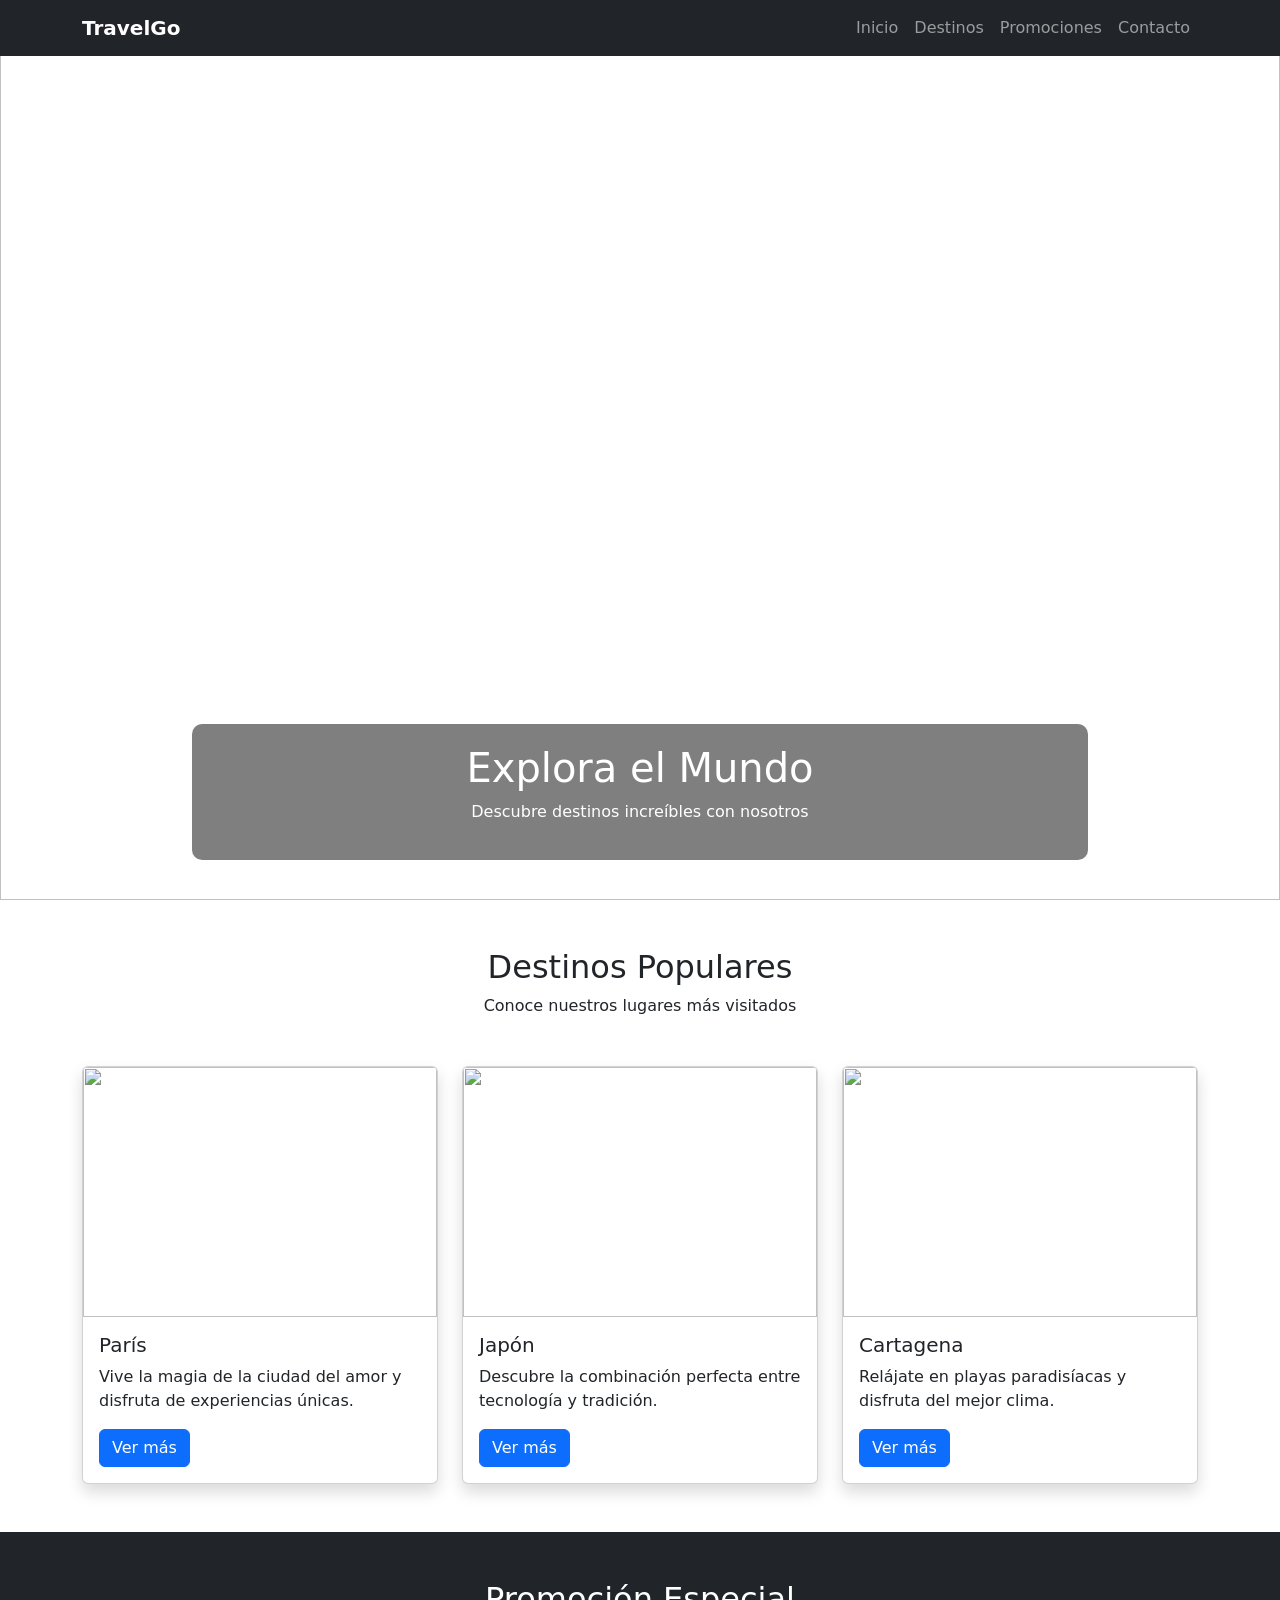
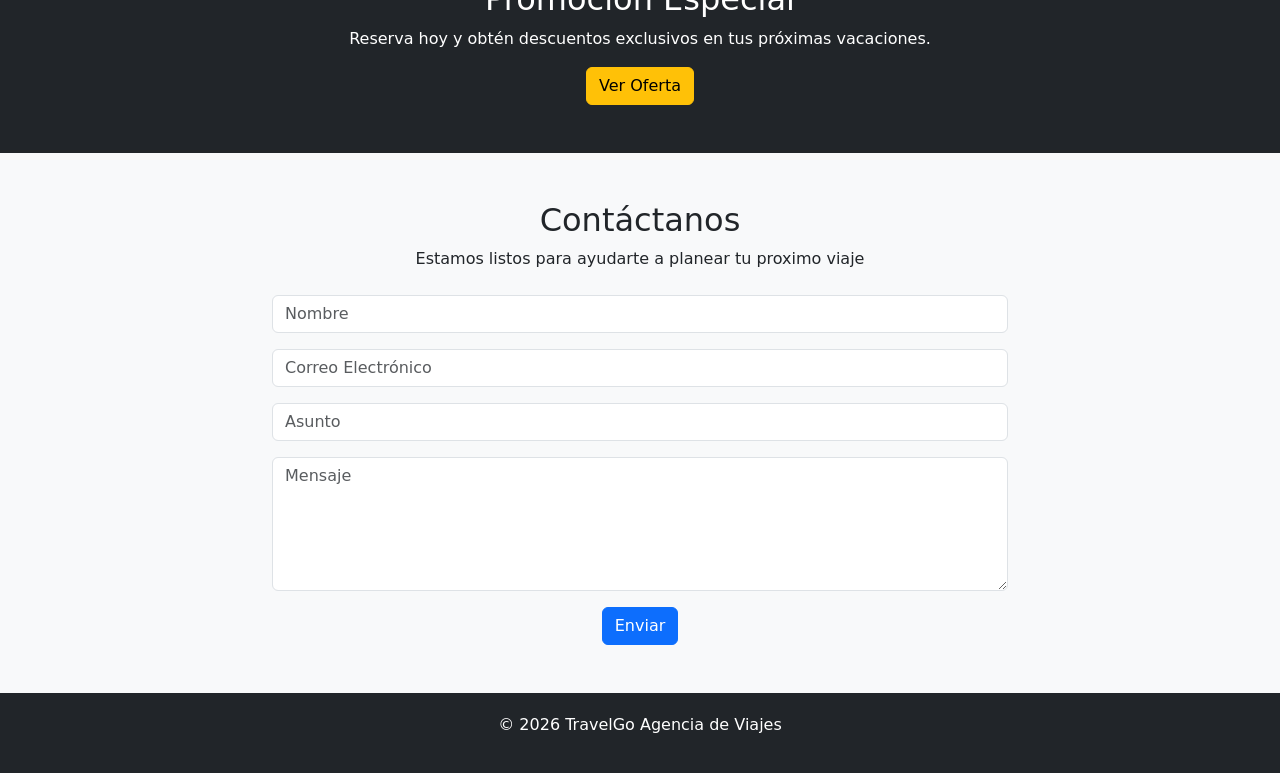
==== index.html @ 351bec2e "Creacion de index,css, readme" ====
<!DOCTYPE html>
<html lang="es">

<head>
    <meta charset="UTF-8">
    <meta name="viewport" content="width=device-width, initial-scale=1.0">
    <title>TravelGo Agencia de Viajes</title>

    <link rel="stylesheet" href="style.css">

    <link href="https://cdn.jsdelivr.net/npm/bootstrap@5.3.3/dist/css/bootstrap.min.css" rel="stylesheet">
</head>

<body>

    <nav class="navbar navbar-expand-lg navbar-dark bg-dark fixed-top">
        <div class="container">
            <a class="navbar-brand fw-bold" href="#">TravelGo</a>

            <button class="navbar-toggler" type="button" data-bs-toggle="collapse" data-bs-target="#menu">
                <span class="navbar-toggler-icon"></span>
            </button>

            <div class="collapse navbar-collapse" id="menu">
                <ul class="navbar-nav ms-auto">
                    <li class="nav-item">
                        <a class="nav-link" href="#inicio">Inicio</a>
                    </li>

                    <li class="nav-item">
                        <a class="nav-link" href="#destinos">Destinos</a>
                    </li>

                    <li class="nav-item">
                        <a class="nav-link" href="#promociones">Promociones</a>
                    </li>

                    <li class="nav-item">
                        <a class="nav-link" href="#contacto">Contacto</a>
                    </li>
                </ul>
            </div>
        </div>
    </nav>

    <section id="inicio">
        <div id="carouselViajes" class="carousel slide" data-bs-ride="carousel">

            <div class="carousel-indicators">
                <button type="button" data-bs-target="#carouselViajes" data-bs-slide-to="0" class="active"></button>
                <button type="button" data-bs-target="#carouselViajes" data-bs-slide-to="1"></button>
                <button type="button" data-bs-target="#carouselViajes" data-bs-slide-to="2"></button>
            </div>

            <div class="carousel-inner">

                <div class="carousel-item active">
                    <img src="https://images.unsplash.com/photo-1507525428034-b723cf961d3e" class="d-block w-100"
                        alt="">

                    <div class="carousel-caption">
                        <div class="hero-text">
                            <h1>Explora el Mundo</h1>
                            <p>Descubre destinos increíbles con nosotros</p>
                        </div>
                    </div>
                </div>

                <div class="carousel-item">
                    <img src="https://images.unsplash.com/photo-1493246507139-91e8fad9978e" class="d-block w-100"
                        alt="">

                    <div class="carousel-caption">
                        <div class="hero-text">
                            <h1>Aventuras Inolvidables</h1>
                            <p>Viaja a los lugares más hermosos del planeta</p>
                        </div>
                    </div>
                </div>

                <div class="carousel-item">
                    <img src="https://images.unsplash.com/photo-1506744038136-46273834b3fb" class="d-block w-100"
                        alt="">

                    <div class="carousel-caption">
                        <div class="hero-text">
                            <h1>Vacaciones Perfectas</h1>
                            <p>Planea tu próximo destino hoy mismo</p>
                        </div>
                    </div>
                </div>

            </div>

            <button class="carousel-control-prev" type="button" data-bs-target="#carouselViajes" data-bs-slide="prev">
                <span class="carousel-control-prev-icon"></span>
            </button>

            <button class="carousel-control-next" type="button" data-bs-target="#carouselViajes" data-bs-slide="next">
                <span class="carousel-control-next-icon"></span>
            </button>

        </div>
    </section>

    <section id="destinos" class="container py-5">
        <div class="text-center mb-5">
            <h2>Destinos Populares</h2>
            <p>Conoce nuestros lugares más visitados</p>
        </div>

        <div class="row g-4">

            <div class="col-md-4">
                <div class="card shadow">
                    <img src="https://images.unsplash.com/photo-1512453979798-5ea266f8880c" class="card-img-top" alt="">

                    <div class="card-body">
                        <h5 class="card-title">París</h5>

                        <p class="card-text">
                            Vive la magia de la ciudad del amor y disfruta de experiencias únicas.
                        </p>

                        <button class="btn btn-primary" data-bs-toggle="modal" data-bs-target="#modalParis">
                            Ver más
                        </button>
                    </div>
                </div>
            </div>

            <div class="col-md-4">
                <div class="card shadow">
                    <img src="https://images.unsplash.com/photo-1549692520-acc6669e2f0c" class="card-img-top" alt="">

                    <div class="card-body">
                        <h5 class="card-title">Japón</h5>

                        <p class="card-text">
                            Descubre la combinación perfecta entre tecnología y tradición.
                        </p>

                        <button class="btn btn-primary">
                            Ver más
                        </button>
                    </div>
                </div>
            </div>

            <div class="col-md-4">
                <div class="card shadow">
                    <img src="https://images.unsplash.com/photo-1537996194471-e657df975ab4" class="card-img-top" alt="">

                    <div class="card-body">
                        <h5 class="card-title">Cartagena</h5>

                        <p class="card-text">
                            Relájate en playas paradisíacas y disfruta del mejor clima.
                        </p>

                        <button class="btn btn-primary">
                            Ver más
                        </button>
                    </div>
                </div>
            </div>

        </div>
    </section>

    <section id="promociones" class="bg-dark text-white text-center py-5">
        <div class="container">
            <h2>Promoción Especial</h2>

            <p>
                Reserva hoy y obtén descuentos exclusivos en tus próximas vacaciones.
            </p>

            <button class="btn btn-warning" data-bs-toggle="modal" data-bs-target="#modalParis">
                Ver Oferta
            </button>
        </div>
    </section>

    <div class="modal fade" id="modalParis">
        <div class="modal-dialog">
            <div class="modal-content">

                <div class="modal-header">
                    <h5 class="modal-title">Viaje a París</h5>

                    <button class="btn-close" data-bs-dismiss="modal"></button>
                </div>

                <div class="modal-body">
                    <p>
                        Disfruta de un viaje de 7 días por París incluyendo hospedaje, desayuno y recorridos turísticos.
                    </p>

                    <p>
                        Precio especial desde $1200 USD.
                    </p>
                </div>

                <div class="modal-footer">
                    <button class="btn btn-secondary" data-bs-dismiss="modal">
                        Cerrar
                    </button>
                </div>

            </div>
        </div>
    </div>

    <section id="contacto" class="contact-section py-5">
        <div class="container">

            <div class="text-center mb-4">
                <h2>Contáctanos</h2>
                <p>Estamos listos para ayudarte a planear tu proximo viaje</p>
            </div>

            <div class="row justify-content-center">
                <div class="col-md-8">

                    <form>

                        <div class="mb-3">
                            <input type="text" class="form-control" placeholder="Nombre">
                        </div>

                        <div class="mb-3">
                            <input type="email" class="form-control" placeholder="Correo Electrónico">
                        </div>

                        <div class="mb-3">
                            <input type="text" class="form-control" placeholder="Asunto">
                        </div>

                        <div class="mb-3">
                            <textarea class="form-control" rows="5" placeholder="Mensaje"></textarea>
                        </div>

                        <div class="text-center">
                            <button class="btn btn-primary">
                                Enviar
                            </button>
                        </div>

                    </form>

                </div>
            </div>

        </div>
    </section>

    <footer>
        <p>© 2026 TravelGo Agencia de Viajes</p>
    </footer>

    <script src="https://cdn.jsdelivr.net/npm/bootstrap@5.3.3/dist/js/bootstrap.bundle.min.js"></script>

</body>

</html>
---- style.css ----
body{
    font-family: Arial, Helvetica, sans-serif;
}

.carousel-item img{
    height: 100vh;
    object-fit: cover;
}

.hero-text{
    background-color: rgba(0,0,0,0.5);
    padding: 20px;
    border-radius: 10px;
}

.card img{
    height: 250px;
    object-fit: cover;
}

.contact-section{
    background-color: #f8f9fa;
}

footer{
    background-color: #212529;
    color: white;
    text-align: center;
    padding: 20px;
}
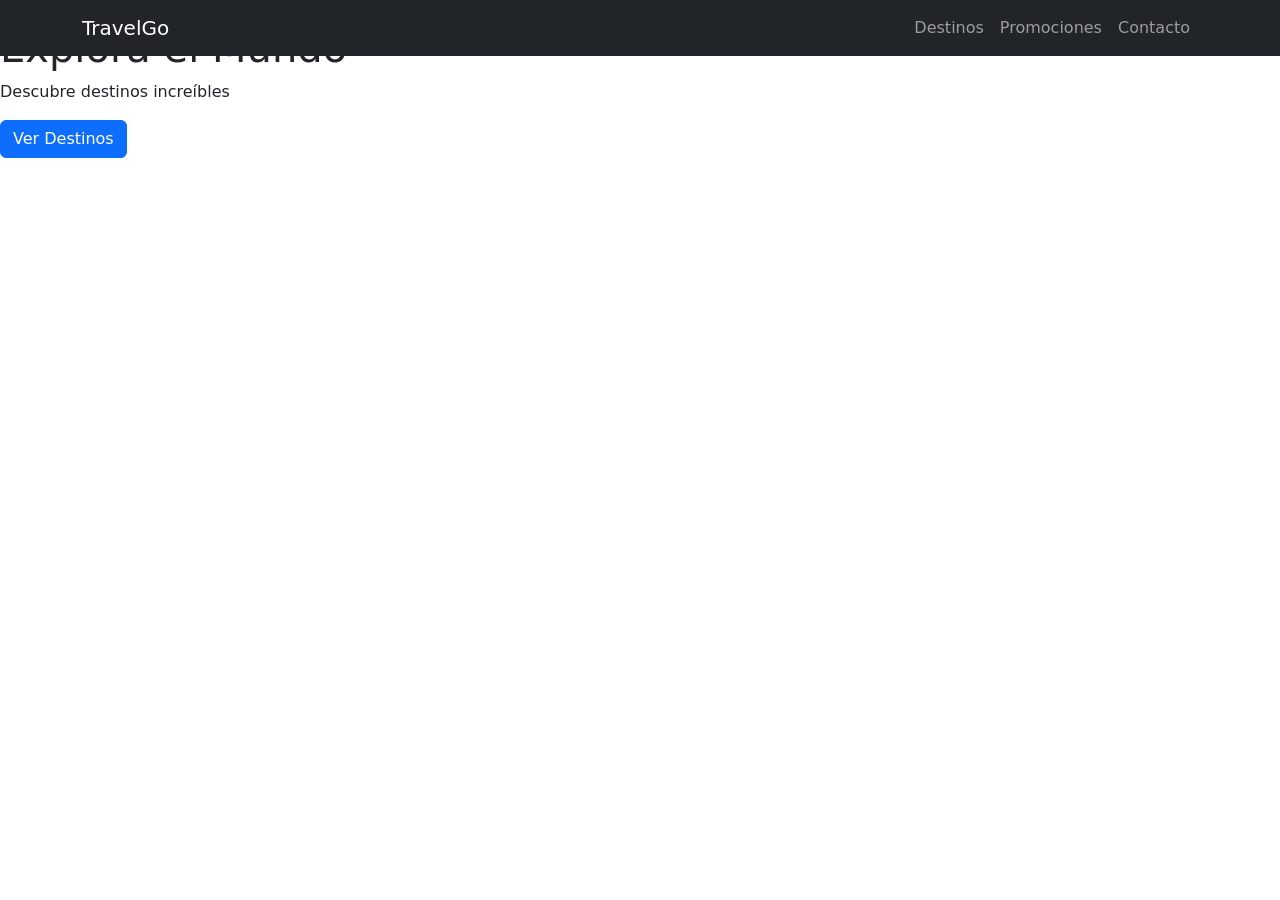
==== commit 5d155540: "actualizacion del index-principal" ====
--- a/index.html
+++ b/index.html
@@ -1,266 +1,85 @@
 <!DOCTYPE html>
 <html lang="es">
-
 <head>
     <meta charset="UTF-8">
     <meta name="viewport" content="width=device-width, initial-scale=1.0">
-    <title>TravelGo Agencia de Viajes</title>
+    <title>TravelGo</title>
 
     <link rel="stylesheet" href="style.css">
 
     <link href="https://cdn.jsdelivr.net/npm/bootstrap@5.3.3/dist/css/bootstrap.min.css" rel="stylesheet">
 </head>
-
 <body>
 
     <nav class="navbar navbar-expand-lg navbar-dark bg-dark fixed-top">
+
         <div class="container">
-            <a class="navbar-brand fw-bold" href="#">TravelGo</a>
+
+            <a class="navbar-brand" href="#">
+                TravelGo
+            </a>
 
             <button class="navbar-toggler" type="button" data-bs-toggle="collapse" data-bs-target="#menu">
                 <span class="navbar-toggler-icon"></span>
             </button>
 
             <div class="collapse navbar-collapse" id="menu">
+
                 <ul class="navbar-nav ms-auto">
+
                     <li class="nav-item">
-                        <a class="nav-link" href="#inicio">Inicio</a>
+                        <a class="nav-link" href="destinos.html">
+                            Destinos
+                        </a>
                     </li>
 
                     <li class="nav-item">
-                        <a class="nav-link" href="#destinos">Destinos</a>
+                        <a class="nav-link" href="promociones.html">
+                            Promociones
+                        </a>
                     </li>
 
                     <li class="nav-item">
-                        <a class="nav-link" href="#promociones">Promociones</a>
+                        <a class="nav-link" href="contacto.html">
+                            Contacto
+                        </a>
                     </li>
 
-                    <li class="nav-item">
-                        <a class="nav-link" href="#contacto">Contacto</a>
-                    </li>
                 </ul>
-            </div>
-        </div>
-    </nav>
-
-    <section id="inicio">
-        <div id="carouselViajes" class="carousel slide" data-bs-ride="carousel">
-
-            <div class="carousel-indicators">
-                <button type="button" data-bs-target="#carouselViajes" data-bs-slide-to="0" class="active"></button>
-                <button type="button" data-bs-target="#carouselViajes" data-bs-slide-to="1"></button>
-                <button type="button" data-bs-target="#carouselViajes" data-bs-slide-to="2"></button>
-            </div>
-
-            <div class="carousel-inner">
-
-                <div class="carousel-item active">
-                    <img src="https://images.unsplash.com/photo-1507525428034-b723cf961d3e" class="d-block w-100"
-                        alt="">
-
-                    <div class="carousel-caption">
-                        <div class="hero-text">
-                            <h1>Explora el Mundo</h1>
-                            <p>Descubre destinos increíbles con nosotros</p>
-                        </div>
-                    </div>
-                </div>
-
-                <div class="carousel-item">
-                    <img src="https://images.unsplash.com/photo-1493246507139-91e8fad9978e" class="d-block w-100"
-                        alt="">
-
-                    <div class="carousel-caption">
-                        <div class="hero-text">
-                            <h1>Aventuras Inolvidables</h1>
-                            <p>Viaja a los lugares más hermosos del planeta</p>
-                        </div>
-                    </div>
-                </div>
-
-                <div class="carousel-item">
-                    <img src="https://images.unsplash.com/photo-1506744038136-46273834b3fb" class="d-block w-100"
-                        alt="">
-
-                    <div class="carousel-caption">
-                        <div class="hero-text">
-                            <h1>Vacaciones Perfectas</h1>
-                            <p>Planea tu próximo destino hoy mismo</p>
-                        </div>
-                    </div>
-                </div>
 
             </div>
 
-            <button class="carousel-control-prev" type="button" data-bs-target="#carouselViajes" data-bs-slide="prev">
-                <span class="carousel-control-prev-icon"></span>
-            </button>
+        </div>
 
-            <button class="carousel-control-next" type="button" data-bs-target="#carouselViajes" data-bs-slide="next">
-                <span class="carousel-control-next-icon"></span>
-            </button>
+    </nav>
 
-        </div>
+    <section>
+
+        <img 
+            src="https://images.unsplash.com/photo-1507525428034-b723cf961d3e"
+            class="w-100 hero-image"
+            alt=""
+        >
+
     </section>
 
-    <section id="destinos" class="container py-5">
-        <div class="text-center mb-5">
-            <h2>Destinos Populares</h2>
-            <p>Conoce nuestros lugares más visitados</p>
-        </div>
+    <div class="hero-content">
 
-        <div class="row g-4">
+        <h1>
+            Explora el Mundo
+        </h1>
 
-            <div class="col-md-4">
-                <div class="card shadow">
-                    <img src="https://images.unsplash.com/photo-1512453979798-5ea266f8880c" class="card-img-top" alt="">
+        <p>
+            Descubre destinos increíbles
+        </p>
 
-                    <div class="card-body">
-                        <h5 class="card-title">París</h5>
+        <a href="destinos.html" class="btn btn-primary">
+            Ver Destinos
+        </a>
 
-                        <p class="card-text">
-                            Vive la magia de la ciudad del amor y disfruta de experiencias únicas.
-                        </p>
-
-                        <button class="btn btn-primary" data-bs-toggle="modal" data-bs-target="#modalParis">
-                            Ver más
-                        </button>
-                    </div>
-                </div>
-            </div>
-
-            <div class="col-md-4">
-                <div class="card shadow">
-                    <img src="https://images.unsplash.com/photo-1549692520-acc6669e2f0c" class="card-img-top" alt="">
-
-                    <div class="card-body">
-                        <h5 class="card-title">Japón</h5>
-
-                        <p class="card-text">
-                            Descubre la combinación perfecta entre tecnología y tradición.
-                        </p>
-
-                        <button class="btn btn-primary">
-                            Ver más
-                        </button>
-                    </div>
-                </div>
-            </div>
-
-            <div class="col-md-4">
-                <div class="card shadow">
-                    <img src="https://images.unsplash.com/photo-1537996194471-e657df975ab4" class="card-img-top" alt="">
-
-                    <div class="card-body">
-                        <h5 class="card-title">Cartagena</h5>
-
-                        <p class="card-text">
-                            Relájate en playas paradisíacas y disfruta del mejor clima.
-                        </p>
-
-                        <button class="btn btn-primary">
-                            Ver más
-                        </button>
-                    </div>
-                </div>
-            </div>
-
-        </div>
-    </section>
-
-    <section id="promociones" class="bg-dark text-white text-center py-5">
-        <div class="container">
-            <h2>Promoción Especial</h2>
-
-            <p>
-                Reserva hoy y obtén descuentos exclusivos en tus próximas vacaciones.
-            </p>
-
-            <button class="btn btn-warning" data-bs-toggle="modal" data-bs-target="#modalParis">
-                Ver Oferta
-            </button>
-        </div>
-    </section>
-
-    <div class="modal fade" id="modalParis">
-        <div class="modal-dialog">
-            <div class="modal-content">
-
-                <div class="modal-header">
-                    <h5 class="modal-title">Viaje a París</h5>
-
-                    <button class="btn-close" data-bs-dismiss="modal"></button>
-                </div>
-
-                <div class="modal-body">
-                    <p>
-                        Disfruta de un viaje de 7 días por París incluyendo hospedaje, desayuno y recorridos turísticos.
-                    </p>
-
-                    <p>
-                        Precio especial desde $1200 USD.
-                    </p>
-                </div>
-
-                <div class="modal-footer">
-                    <button class="btn btn-secondary" data-bs-dismiss="modal">
-                        Cerrar
-                    </button>
-                </div>
-
-            </div>
-        </div>
     </div>
-
-    <section id="contacto" class="contact-section py-5">
-        <div class="container">
-
-            <div class="text-center mb-4">
-                <h2>Contáctanos</h2>
-                <p>Estamos listos para ayudarte a planear tu proximo viaje</p>
-            </div>
-
-            <div class="row justify-content-center">
-                <div class="col-md-8">
-
-                    <form>
-
-                        <div class="mb-3">
-                            <input type="text" class="form-control" placeholder="Nombre">
-                        </div>
-
-                        <div class="mb-3">
-                            <input type="email" class="form-control" placeholder="Correo Electrónico">
-                        </div>
-
-                        <div class="mb-3">
-                            <input type="text" class="form-control" placeholder="Asunto">
-                        </div>
-
-                        <div class="mb-3">
-                            <textarea class="form-control" rows="5" placeholder="Mensaje"></textarea>
-                        </div>
-
-                        <div class="text-center">
-                            <button class="btn btn-primary">
-                                Enviar
-                            </button>
-                        </div>
-
-                    </form>
-
-                </div>
-            </div>
-
-        </div>
-    </section>
-
-    <footer>
-        <p>© 2026 TravelGo Agencia de Viajes</p>
-    </footer>
 
     <script src="https://cdn.jsdelivr.net/npm/bootstrap@5.3.3/dist/js/bootstrap.bundle.min.js"></script>
 
 </body>
-
 </html>
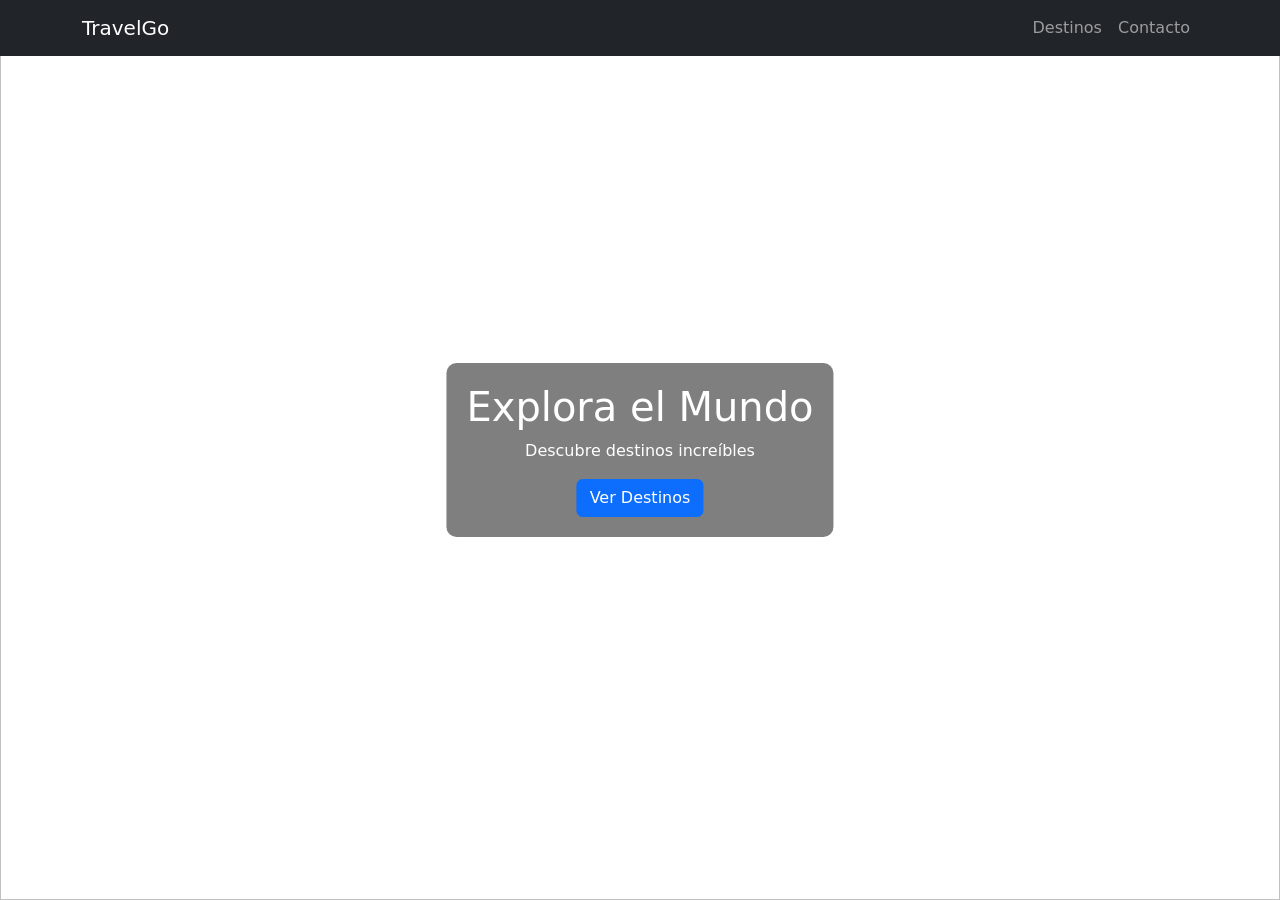
==== commit 3201e2a2: "Se agrego nav bar a contactos y se quito de la nav bar el link promociones" ====
--- a/index.html
+++ b/index.html
@@ -32,11 +32,7 @@
                             Destinos
                         </a>
                     </li>
-
-                    <li class="nav-item">
-                        <a class="nav-link" href="promociones.html">
-                            Promociones
-                        </a>
+                    
                     </li>
 
                     <li class="nav-item">
--- a/style.css
+++ b/style.css
@@ -2,12 +2,18 @@
     font-family: Arial, Helvetica, sans-serif;
 }
 
-.carousel-item img{
+.hero-image{
     height: 100vh;
     object-fit: cover;
 }
 
-.hero-text{
+.hero-content{
+    position: absolute;
+    top: 50%;
+    left: 50%;
+    transform: translate(-50%,-50%);
+    text-align: center;
+    color: white;
     background-color: rgba(0,0,0,0.5);
     padding: 20px;
     border-radius: 10px;
@@ -16,15 +22,4 @@
 .card img{
     height: 250px;
     object-fit: cover;
-}
-
-.contact-section{
-    background-color: #f8f9fa;
-}
-
-footer{
-    background-color: #212529;
-    color: white;
-    text-align: center;
-    padding: 20px;
 }
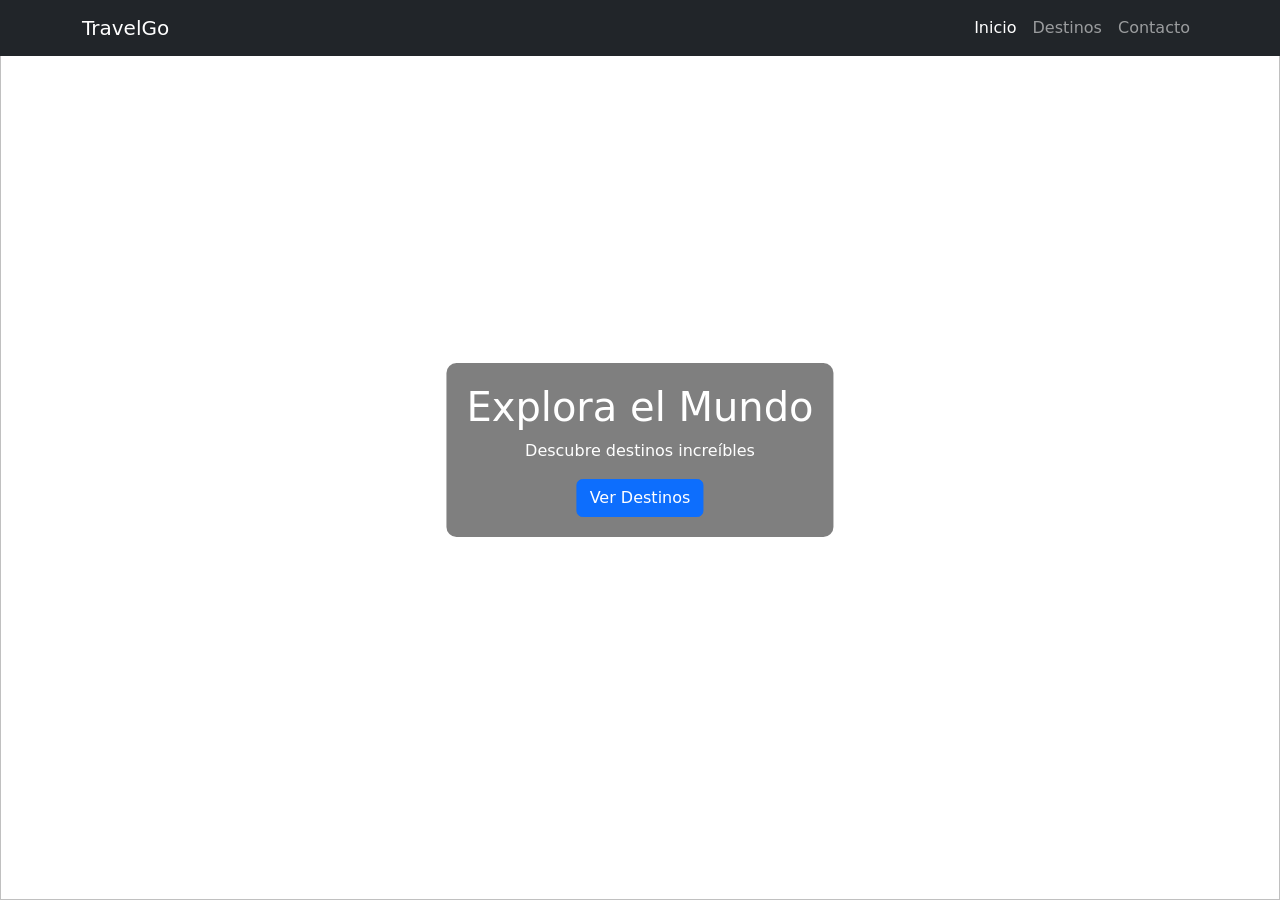
==== commit 5df45e95: "se reacomodo la nav-bar en los tres archivos html" ====
--- a/index.html
+++ b/index.html
@@ -15,7 +15,7 @@
 
         <div class="container">
 
-            <a class="navbar-brand" href="#">
+            <a class="navbar-brand" href="index.html">
                 TravelGo
             </a>
 
@@ -28,11 +28,15 @@
                 <ul class="navbar-nav ms-auto">
 
                     <li class="nav-item">
+                        <a class="nav-link active" href="index.html">
+                            Inicio
+                        </a>
+                    </li>
+
+                    <li class="nav-item">
                         <a class="nav-link" href="destinos.html">
                             Destinos
                         </a>
-                    </li>
-                    
                     </li>
 
                     <li class="nav-item">
